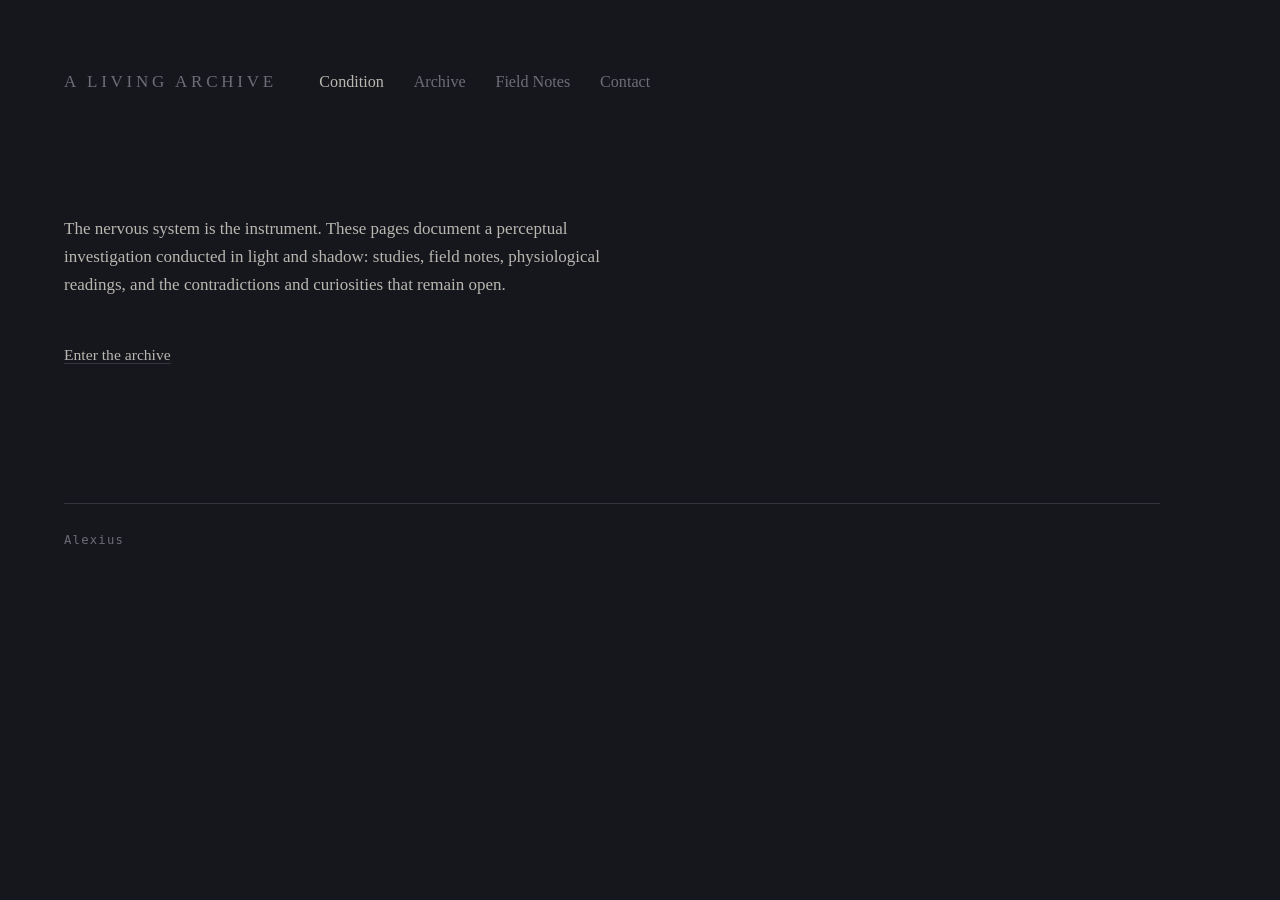
==== index.html @ 34284d42 "Update index.html" ====
<!DOCTYPE html>
<html lang="en">
<head>
  <meta charset="utf-8">
  <meta name="viewport" content="width=device-width, initial-scale=1">
  <meta name="author" content="Your Legal Name">
  <meta name="copyright" content="© 2026 Alexius Odom. All rights reserved.">
  <meta name="rights" content="All content on this site is the intellectual property 
                               of Alexius Odom. Unauthorized reproduction, distribution, 
                               or use is prohibited.">

<!-- © 2026 Alexius Odom. All content, code, and visual material on this site is protected 
  under U.S. copyright law. Unauthorized use is prohibited. 
  -->
  
  <title>A Living Archive</title>
  <link rel="icon" href="assets/favicon.png" type="image/x-icon">
  <link rel="stylesheet" href="style.css">
</head>
<body>
<div class="page">

  <header class="site-head">
    <div class="site-name">A Living Archive</div>
    <nav class="site-nav">
      <a href="index.html" aria-current="page">Condition</a>
      <a href="archive.html">Archive</a>
      <a href="field-notes.html">Field Notes</a>
      <a href="contact.html">Contact</a>
    </nav>
  </header>

  <main class="prose">
    <!-- ONE paragraph. The condition. Keep it simple. -->
    <p>
      The nervous system is the instrument. These pages document a
      perceptual investigation conducted in light and shadow: studies, field
      notes, physiological readings, and the contradictions and curiosities that
      remain open.
    </p>

    <p class="quiet" style="margin-top:2.5rem;">
      <a href="archive.html">Enter the archive</a>
    </p>
  </main>

  <div></div>

  <footer class="site-foot">
    <!-- TODO: your name / year. No copyright theater required,
         but a date grounds a living archive in time. -->
    Alexius
  </footer>

</div>

<div id="cursor" aria-hidden="true"><img src="assets/cursor.png" alt=""></div>
<script src="cursor.js"></script>

</body>
</html>
---- style.css ----
/* ============================================================
      1. NO COLOR. Refuse hue to keep the work focused on the
         archive.

   2. NO CENTER. Content sits left; data sits in the right
      margin much like periphery. Structure encodes the
      finding.

   3. THE AFTERIMAGE. Interactive elements
      brighten quickly on hover and decay SLOWLY after the
      cursor leaves (0.15s in, 4s out). The glow persists after
      contact ends. Two lines of CSS. No JavaScript.
   ============================================================ */


/* ------------------------------------------------------------
   Change here,changes everywhere. */
:root {
  --eigengrau: #16161D;  /* background */
  --recess:    #0E0E13;  /* page footer */
  --bone:      #B9B7B0;  /* body text */
  --lit:       #E8E6DF;  /* hover */
  --ash:       #6E6D76;  /* secondary text, data, captions */
  --veil:      #34343D;  /* hairline rules and borders */

  /* Type. No font downloads — the site depends on nothing.
     Serif stack for prose.
     Monospace stack for instrument data. */
  --prose: "Iowan Old Style", "Palatino Linotype", Palatino, Georgia, serif;
  --data:  ui-monospace, "SF Mono", Menlo, Consolas, monospace;
}


/* ---- RESET (minimal) --------------------------------------- */
* { margin: 0; padding: 0; box-sizing: border-box; }

html { font-size: 17px; }

body {
  background: var(--eigengrau);
  color: var(--bone);
  font-family: var(--prose);
  line-height: 1.65;
  min-height: 100vh;
}


/* ---- THE DRAWN CURSOR --------------------------------------
   Works with cursor.js. The real cursor is hidden ONLY when
   the script confirms it's running — that's what the
   .has-cursor class means. No JS, no hiding: visitors always
   have a cursor. */
:root { --cursor-size: 44px; }

.has-cursor,
.has-cursor * { cursor: none; }

#cursor {
  position: fixed;
  /* Negative offsets center the image on the pointer:
     half of --cursor-size, negated. */
  left: calc(var(--cursor-size) / -2);
  top:  calc(var(--cursor-size) / -2);
  width: var(--cursor-size);
  pointer-events: none;          /* never blocks a click */
  transform: translate(-999px, -999px);  /* parked until first move */
  will-change: transform;
  z-index: 999;
}

#cursor img {
  display: block;
  width: 100%;
  transition: transform 0.12s linear, filter 0.4s ease-out;
  will-change: transform, filter;
}

/* ALTERNATIVE — constant slow spin instead of direction-
   following: the circle reads as continuously being redrawn.
   To try it: uncomment this block. (cursor.js's rotation will
   be overridden by the animation; tracking still works.)
@keyframes redraw { to { transform: rotate(360deg); } }
#cursor img { animation: redraw 14s linear infinite; transition: none; }
*/

/* Reduced motion: position tracking stays (it IS the cursor),
   rotation flourishes go. */
@media (prefers-reduced-motion: reduce) {
  #cursor img { transition: none; animation: none; }
}

a {
  color: var(--bone);
  text-decoration: none;
  border-bottom: 1px solid var(--veil);
  transition: color 4s ease-out, border-color 4s ease-out;
}
a:hover {
  color: var(--lit);
  border-color: var(--ash);
  transition: color 0.15s ease-in, border-color 0.15s ease-in;
}

a:focus-visible {
  outline: 1px solid var(--bone);
  outline-offset: 3px;
}

@media (prefers-reduced-motion: reduce) {
  a, a:hover { transition: none; }
}


/* ---- PAGE FRAME --------------------------------------------
   One grid: a prose column (left, capped at a readable measure)
   and a periphery column (right) that most pages leave empty.
 */

.page {
  display: grid;
  grid-template-columns: minmax(0, 34em) minmax(10em, 1fr);
  gap: 3rem;
  padding: 4rem 5vw 6rem;
  max-width: 72rem;
}

/* On narrow screens the periphery folds under the prose. */
@media (max-width: 44rem) {
  .page { grid-template-columns: 1fr; padding: 2.5rem 6vw 4rem; }
}


/* ---- HEADER / NAV ------------------------------------------ */
.site-head {
  grid-column: 1 / -1;          /* spans both columns */
  display: flex;
  flex-wrap: wrap;
  align-items: baseline;
  gap: 0.5rem 2.5rem;
  margin-bottom: 4rem;
}

.site-name {
  font-size: 1rem;
  font-weight: normal;
  letter-spacing: 0.22em;
  text-transform: uppercase;
  color: var(--ash);
}

.site-nav { display: flex; gap: 1.75rem; }

.site-nav a { border-bottom: none; font-size: 0.95rem; color: var(--ash); }
.site-nav a:hover { color: var(--lit); }
.site-nav a[aria-current="page"] { color: var(--bone); }


/* ---- PROSE ------------------------------------------------- */
h1 {
  font-weight: normal;
  font-size: 1.55rem;
  letter-spacing: 0.01em;
  margin-bottom: 2.2rem;
  color: var(--bone);
}

.prose p + p { margin-top: 1.2em; }

.quiet { color: var(--ash); font-size: 0.92rem; }


/* ---- ARCHIVE ENTRIES ---------------------------------------
   One <article class="study"> per study. The layout inside an
   entry repeats the page logic: note on the left, instrument
   data in the periphery. */
.study {
  grid-column: 1 / -1;
  display: grid;
  grid-template-columns: minmax(0, 34em) minmax(10em, 1fr);
  gap: 1rem 3rem;
  padding: 3rem 0;
  border-top: 1px solid var(--veil);
}

/* Can delete if the images are still clickable */

.non-clickable {
    pointer-events: none;
}

figure {
    position: relative;
    display: inline-block;
}

figure::after {
    content: "";
    position: absolute;
    top: 0;
    left: 0;
    width: 100%;
    /* Leaves the figcaption text clickable underneath the image box */
    height: calc(100% - 2em); 
    z-index: 10;
}

document.addEventListener('contextmenu', function(e) {
  e.preventDefault();
});

/* Can delete if the images are still clickable */

      
@media (max-width: 44rem) {
  .study { grid-template-columns: 1fr; }
}

.study-head {
  grid-column: 1 / -1;
  display: flex;
  align-items: baseline;
  gap: 1.5rem;
  margin-bottom: 1.2rem;
}

.study-number {
  font-family: var(--data);
  font-size: 0.9rem;
  color: var(--bone);
  letter-spacing: 0.08em;
}

.study-date { font-family: var(--data); font-size: 0.8rem; color: var(--ash); }

/* Images sit in a slightly deeper shadow so their
   own light reads against it. */
.study figure {
  grid-column: 1;
  background: var(--recess);
  padding: 1rem;
  margin-bottom: 1rem;
}

.study img { display: block; width: 100%; height: auto; }

.study figcaption {
  font-family: var(--data);
  font-size: 0.75rem;
  color: var(--ash);
  padding-top: 0.7rem;
}

.study audio { width: 100%; margin-top: 0.6rem; }

/* The body of the entry. */
.study .note { grid-column: 1; }

/* THE PERIPHERY — instrument data as marginalia.
   A definition list: <dt> is the label, <dd> is the reading. */
.periphery {
  grid-column: 2;
  grid-row: 2 / span 3;      /* runs alongside figure + note */
  font-family: var(--data);
  font-size: 0.78rem;
  line-height: 1.9;
  color: var(--ash);
  align-self: start;
  border-left: 1px solid var(--veil);
  padding-left: 1.2rem;
}

@media (max-width: 44rem) {
  .periphery { grid-column: 1; grid-row: auto; border-left: none; padding-left: 0; }
}

.periphery dt {
  text-transform: uppercase;
  letter-spacing: 0.14em;
  font-size: 0.66rem;
  margin-top: 0.9rem;
}

.periphery dd { color: var(--bone); }

/* An open contradiction attached to an entry. Not an error —
   load-bearing structure. Set apart, unresolved. */
.contradiction {
  grid-column: 1;
  margin-top: 1.4rem;
  padding-left: 1.2rem;
  border-left: 1px solid var(--ash);
  color: var(--ash);
  font-size: 0.92rem;
}


/* ---- FOOTER ------------------------------------------------ */
.site-foot {
  grid-column: 1 / -1;
  margin-top: 5rem;
  padding-top: 1.5rem;
  border-top: 1px solid var(--veil);
  font-family: var(--data);
  font-size: 0.72rem;
  letter-spacing: 0.1em;
  color: var(--ash);
}
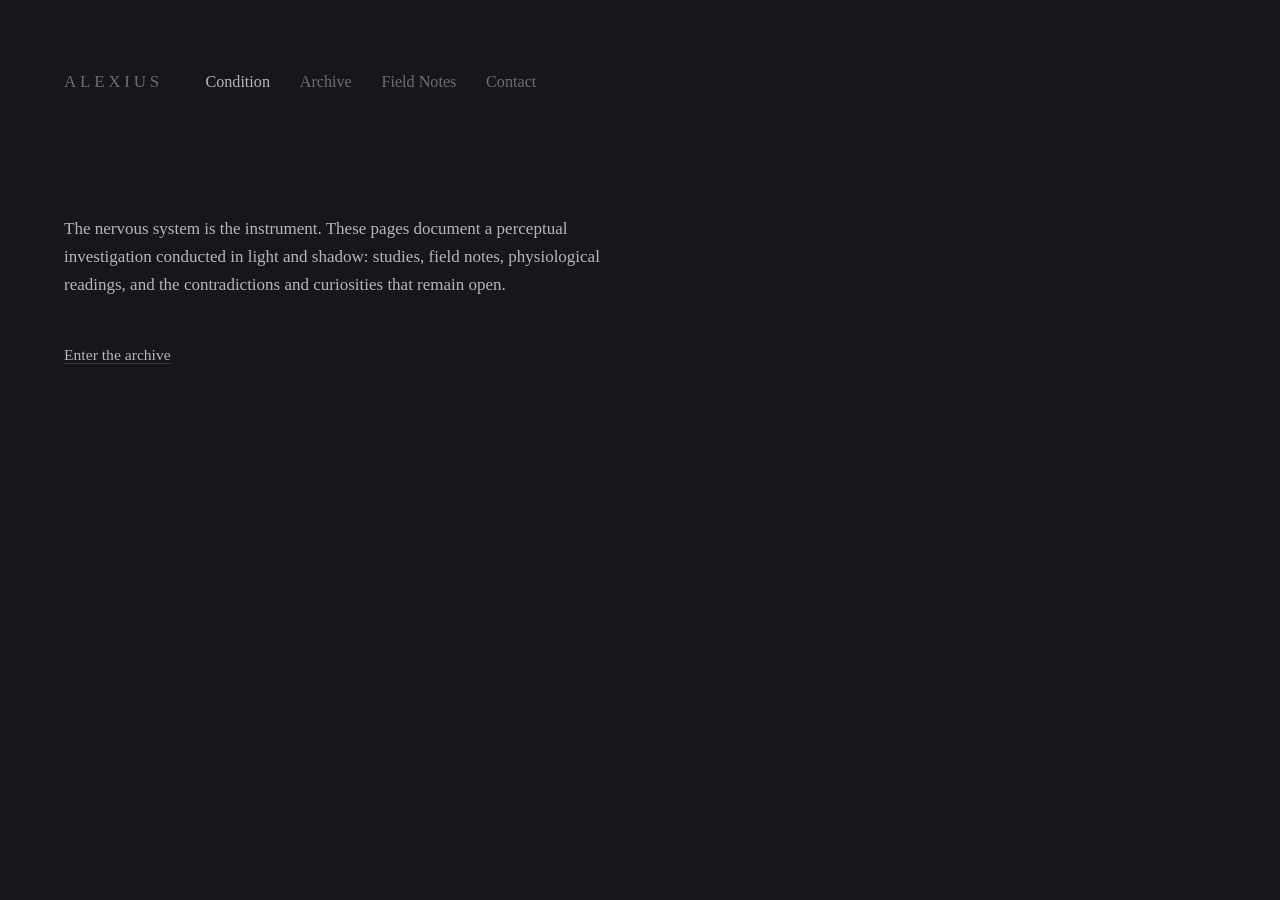
==== commit c8f0ebbb: "Update index.html" ====
--- a/index.html
+++ b/index.html
@@ -21,7 +21,7 @@
 <div class="page">
 
   <header class="site-head">
-    <div class="site-name">A Living Archive</div>
+    <div class="site-name">Alexius</div>
     <nav class="site-nav">
       <a href="index.html" aria-current="page">Condition</a>
       <a href="archive.html">Archive</a>
@@ -46,12 +46,6 @@
 
   <div></div>
 
-  <footer class="site-foot">
-    <!-- TODO: your name / year. No copyright theater required,
-         but a date grounds a living archive in time. -->
-    Alexius
-  </footer>
-
 </div>
 
 <div id="cursor" aria-hidden="true"><img src="assets/cursor.png" alt=""></div>
--- a/style.css
+++ b/style.css
@@ -182,11 +182,9 @@
   border-top: 1px solid var(--veil);
 }
 
-/* Can delete if the images are still clickable */
-
-.non-clickable {
-    pointer-events: none;
-}
+/*------------------------
+
+Can delete if the images are still clickable */
 
 figure {
     position: relative;
@@ -199,16 +197,14 @@
     top: 0;
     left: 0;
     width: 100%;
-    /* Leaves the figcaption text clickable underneath the image box */
-    height: calc(100% - 2em); 
+    height: calc(100% - 2em);
     z-index: 10;
-}
-
-document.addEventListener('contextmenu', function(e) {
-  e.preventDefault();
-});
-
-/* Can delete if the images are still clickable */
+    pointer-events: auto;
+}
+
+/* Can delete if the images are still clickable 
+
+--------------------------*/
 
       
 @media (max-width: 44rem) {
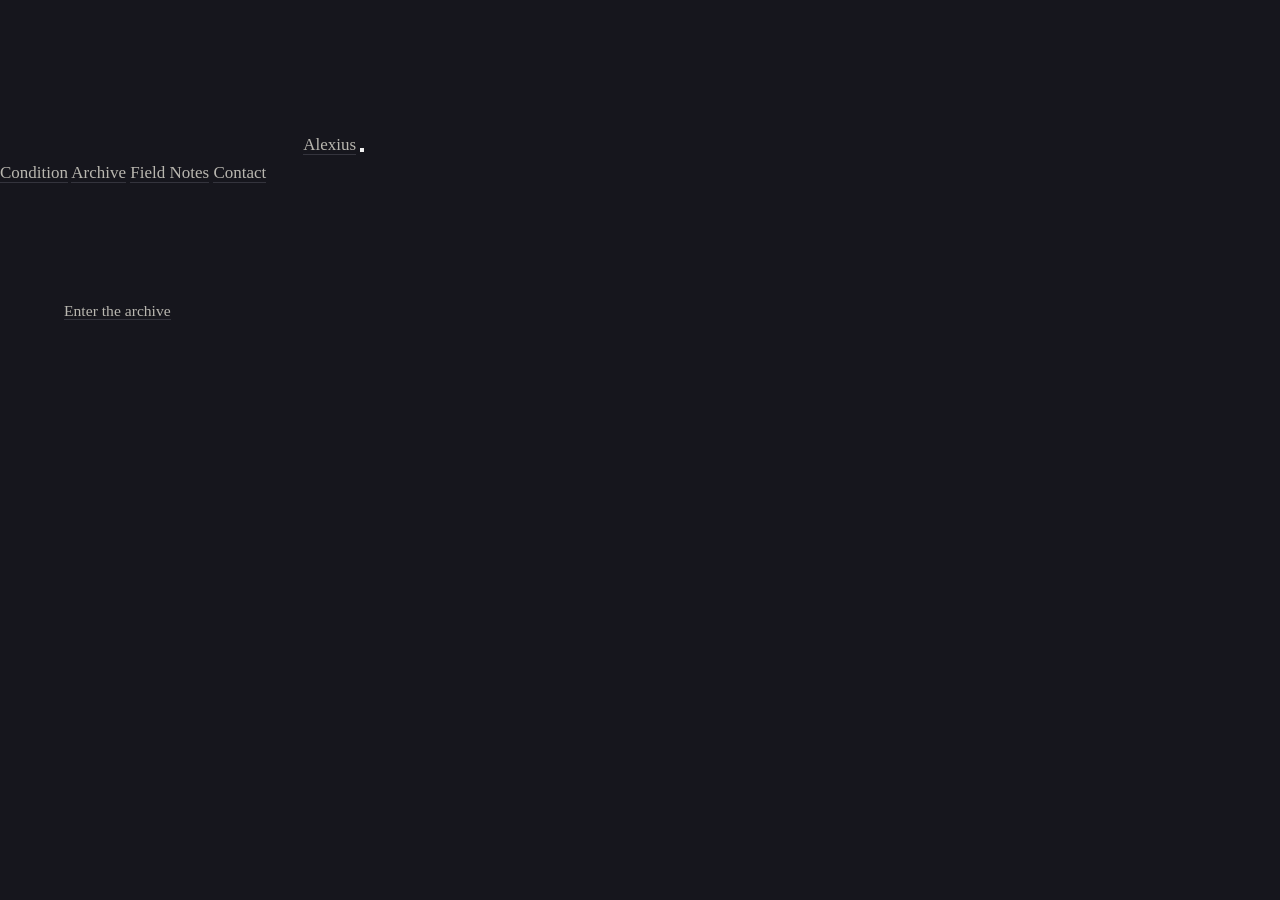
==== commit 1ea0034f: "Update index.html" ====
--- a/index.html
+++ b/index.html
@@ -3,7 +3,7 @@
 <head>
   <meta charset="utf-8">
   <meta name="viewport" content="width=device-width, initial-scale=1">
-  <meta name="author" content="Your Legal Name">
+  <meta name="author" content="Alexius Odom">
   <meta name="copyright" content="© 2026 Alexius Odom. All rights reserved.">
   <meta name="rights" content="All content on this site is the intellectual property 
                                of Alexius Odom. Unauthorized reproduction, distribution, 
@@ -13,31 +13,34 @@
   under U.S. copyright law. Unauthorized use is prohibited. 
   -->
   
-  <title>A Living Archive</title>
+  <title>Alexius</title>
   <link rel="icon" href="assets/favicon.png" type="image/x-icon">
   <link rel="stylesheet" href="style.css">
+   <link rel="stylesheet" href="interference.css">
 </head>
 <body>
+
+<canvas id="field-canvas" aria-hidden="true"></canvas>
+
+<a href="index.html" id="site-title">Alexius</a>
+
+<button id="veil-btn" type="button"
+        aria-label="Shift the field"
+        aria-expanded="false"
+        aria-controls="centre-nav"></button>
+
+<nav id="centre-nav" aria-label="Site">
+  <a href="index.html" aria-current="page">Condition</a>
+  <a href="archive.html">Archive</a>
+  <a href="field-notes.html">Field Notes</a>
+  <a href="contact.html">Contact</a>
+</nav>
+
+<div id="invert-veil" aria-hidden="true"></div>
+  
 <div class="page">
 
-  <header class="site-head">
-    <div class="site-name">Alexius</div>
-    <nav class="site-nav">
-      <a href="index.html" aria-current="page">Condition</a>
-      <a href="archive.html">Archive</a>
-      <a href="field-notes.html">Field Notes</a>
-      <a href="contact.html">Contact</a>
-    </nav>
-  </header>
-
   <main class="prose">
-    <!-- ONE paragraph. The condition. Keep it simple. -->
-    <p>
-      The nervous system is the instrument. These pages document a
-      perceptual investigation conducted in light and shadow: studies, field
-      notes, physiological readings, and the contradictions and curiosities that
-      remain open.
-    </p>
 
     <p class="quiet" style="margin-top:2.5rem;">
       <a href="archive.html">Enter the archive</a>
@@ -50,6 +53,7 @@
 
 <div id="cursor" aria-hidden="true"><img src="assets/cursor.png" alt=""></div>
 <script src="cursor.js"></script>
+<script src="interference.js"></script>
 
 </body>
 </html>
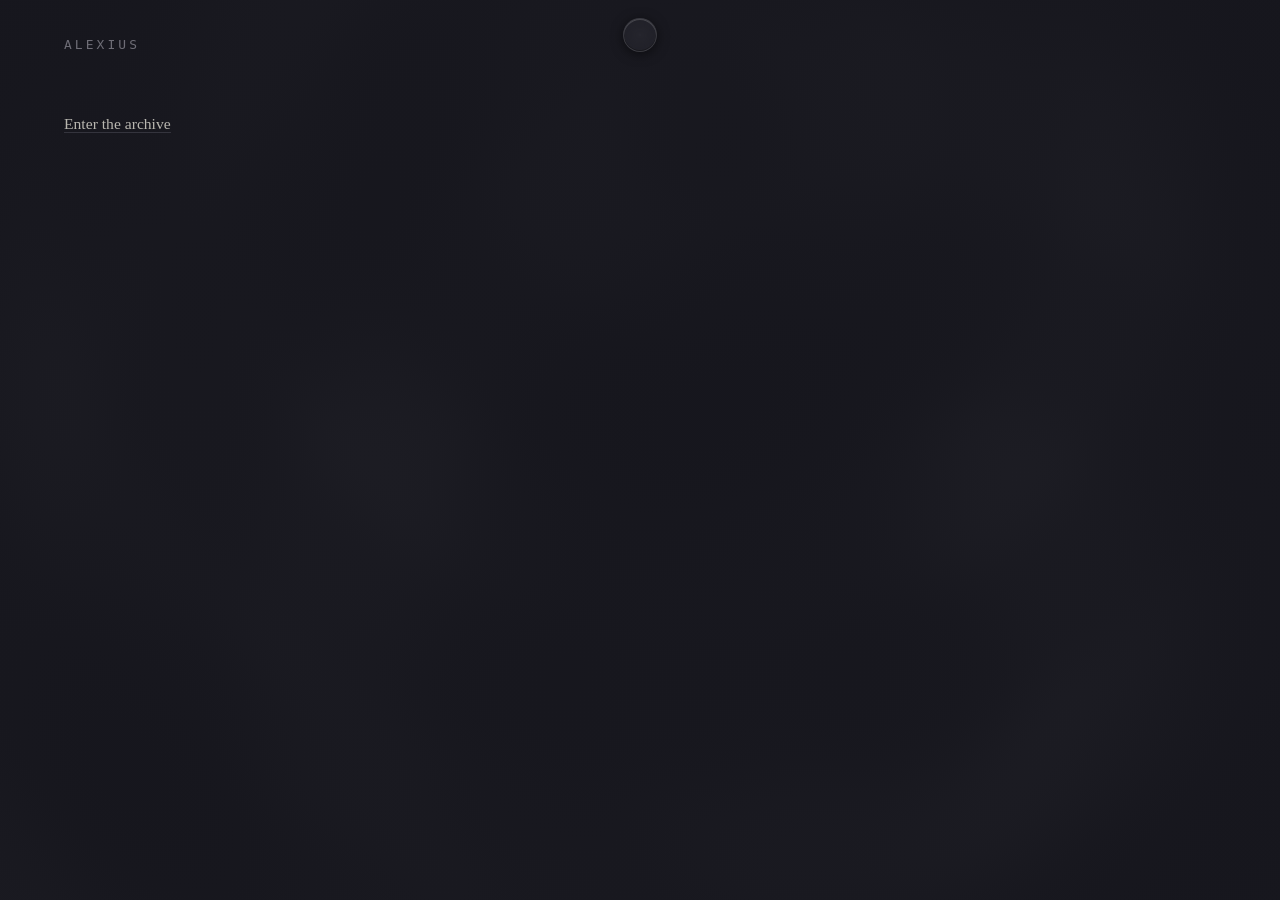
==== commit c8e5e81b: "Update index.html" ====
--- a/index.html
+++ b/index.html
@@ -54,6 +54,7 @@
 <div id="cursor" aria-hidden="true"><img src="assets/cursor.png" alt=""></div>
 <script src="cursor.js"></script>
 <script src="interference.js"></script>
+<script src="deep-zoom.js?v=1"></script>
 
 </body>
 </html>
--- a/style.css
+++ b/style.css
@@ -181,31 +181,6 @@
   padding: 3rem 0;
   border-top: 1px solid var(--veil);
 }
-
-/*------------------------
-
-Can delete if the images are still clickable */
-
-figure {
-    position: relative;
-    display: inline-block;
-}
-
-figure::after {
-    content: "";
-    position: absolute;
-    top: 0;
-    left: 0;
-    width: 100%;
-    height: calc(100% - 2em);
-    z-index: 10;
-    pointer-events: auto;
-}
-
-/* Can delete if the images are still clickable 
-
---------------------------*/
-
       
 @media (max-width: 44rem) {
   .study { grid-template-columns: 1fr; }
--- a/interference.css
+++ b/interference.css
@@ -0,0 +1,431 @@
+/* interference.css — v6 */
+/* ============================================================
+   interference.css
+   Loads AFTER style.css. Additive only — redefines nothing
+   from your palette.
+
+   Layer order (z-index), lowest first:
+     -1   #field-canvas    the interference field
+      0   page content
+    999   #cursor          your drawn cursor
+   8000   #centre-nav      inverts with the page
+   8200   #site-title / #page-title
+   9000   #invert-veil     the inversion itself
+   9100   #veil-btn        never inverted; mirrors state itself
+   ============================================================ */
+
+
+/* ---- THE FIELD --------------------------------------------- */
+#field-canvas {
+  position: fixed;
+  inset: 0;
+  width: 100%;
+  height: 100%;
+  display: block;
+  z-index: -1;
+  pointer-events: none;
+}
+
+
+/* ---- THE TWO MARKS -----------------------------------------
+   Name left, page right. Both on the same baseline, both in the
+   data font — they are instrument labels, not headings. The
+   name shares its left edge (5vw) with the standing line at the
+   bottom of the page, so the left margin holds one axis. */
+#site-title,
+#page-title {
+  position: fixed;
+  top: 2rem;
+  z-index: 8200;
+  margin: 0;
+  font-family: var(--data);
+  font-size: 0.76rem;
+  font-weight: normal;
+  letter-spacing: 0.24em;
+  text-transform: uppercase;
+  color: var(--ash);
+  border-bottom: none;
+}
+#site-title { left: 5vw; }
+#page-title { right: 5vw; text-align: right; }
+#site-title:hover { color: var(--lit); }
+
+/* The descriptive line, if you keep one. Delete the element to
+   drop it — nothing else depends on it. */
+#page-note {
+  position: fixed;
+  top: 3.6rem;
+  right: 5vw;
+  z-index: 8200;
+  max-width: 20em;
+  text-align: right;
+  font-family: var(--data);
+  font-size: 0.64rem;
+  line-height: 1.7;
+  letter-spacing: 0.06em;
+  color: var(--ash);
+  opacity: 0.55;
+  pointer-events: none;
+}
+
+@media (max-width: 44rem) {
+  #site-title, #page-title { left: 6vw; right: 6vw; font-size: 0.66rem; }
+  #page-note { display: none; }
+}
+
+
+/* ---- THE BUTTON --------------------------------------------
+   Above the veil, so it is never inverted by it; it mirrors the
+   state itself, which means hover always shows you the state you
+   are about to enter. */
+#veil-btn {
+  position: fixed;
+  top: 1.05rem;
+  left: 50%;
+  transform: translateX(-50%);
+  z-index: 9100;
+
+  width: 34px;
+  height: 34px;
+  padding: 0;
+  border-radius: 50%;
+  border: 1px solid rgba(255,255,255,0.11);
+
+  background: rgba(255,255,255,0.045);
+  -webkit-backdrop-filter: blur(7px) saturate(115%);
+  backdrop-filter: blur(7px) saturate(115%);
+   
+  box-shadow:
+    inset 0 1px 0 rgba(255,255,255,0.17),
+    inset 0 -1px 0 rgba(0,0,0,0.30),
+    0 2px 12px rgba(0,0,0,0.55);
+  transition: filter 500ms ease;
+}
+.has-cursor #veil-btn { cursor: none; }
+#veil-btn.is-inverted       { filter: invert(1); }
+#veil-btn:hover             { filter: invert(1); }
+#veil-btn.is-inverted:hover { filter: none; }
+#veil-btn:focus-visible { outline: 1px solid var(--bone); outline-offset: 4px; }
+
+
+/* ---- THE VEIL ----------------------------------------------
+   The filtered element scales; it is never clipped. clip-path is
+   a binary boundary by definition, so it can never feather — the
+   soft edge has to come from a mask instead. scale() is also
+   composited on the GPU and never touches layout.
+
+   invert(1) alone sent your soft greens to electric magenta.
+   Grayscale killed that, but it also killed the point: a negative
+   afterimage IS a complementary hue, which is the thing the whole
+   practice is about. saturate(0.62) keeps the complement and
+   drops the chroma to where an afterimage actually presents.
+   hue-rotate(-8deg) corrects for perceptual complements not
+   sitting exactly 180 degrees apart in sRGB.
+
+   Tune saturate: toward 0.4 if it shouts, toward 0.85 if timid. */
+#invert-veil {
+  position: fixed;
+  inset: 0;
+  z-index: 9000;
+  pointer-events: none;
+  overflow: hidden;
+}
+#invert-veil::before {
+  content: "";
+  position: absolute;
+  left: 50%;
+  top: 35px;
+  width: 260vmax;
+  height: 260vmax;
+  margin: -130vmax 0 0 -130vmax;
+  border-radius: 50%;
+
+  -webkit-backdrop-filter: invert(1) saturate(0.62) hue-rotate(-8deg);
+  backdrop-filter: invert(1) saturate(0.62) hue-rotate(-8deg);
+
+  /* THE FILTER WIDTH. Opaque core to 70% of the radius, feathering
+     to nothing at the rim. Lower the 70% to soften further. */
+  -webkit-mask-image: radial-gradient(closest-side, #000 70%, transparent 100%);
+  mask-image: radial-gradient(closest-side, #000 70%, transparent 100%);
+
+  /* 0.001 rather than 0: the layer is never destroyed and rebuilt
+     mid-animation. */
+  transform: scale(0.001);
+  transition: transform 2000ms cubic-bezier(.42, 0, .28, 1);
+}
+#invert-veil.on::before      { transform: scale(1); }
+#invert-veil.no-anim::before { transition: none; }
+
+
+/* ---- CENTRE NAV -------------------------------------------- */
+#centre-nav {
+  position: fixed;
+  inset: 0;
+  z-index: 8000;
+  display: flex;
+  flex-direction: column;
+  align-items: center;
+  justify-content: center;
+  gap: 1.5rem;
+  opacity: 0;
+  pointer-events: none;
+  transition: opacity 1100ms ease;
+}
+#centre-nav.open { opacity: 1; pointer-events: auto; }
+
+#centre-nav a {
+  font-family: var(--data);
+  font-size: 0.9rem;
+  letter-spacing: 0.26em;
+  text-transform: uppercase;
+  color: var(--ash);
+  border-bottom: none;
+  opacity: 0;
+  transform: translateY(9px);
+  transition: opacity 900ms ease, transform 900ms ease, color 0.15s ease-in;
+}
+#centre-nav.open a { opacity: 1; transform: none; }
+#centre-nav a:hover { color: var(--lit); }
+#centre-nav a[aria-current="page"] { color: var(--bone); }
+
+#centre-nav.open a:nth-child(1) { transition-delay: 300ms; }
+#centre-nav.open a:nth-child(2) { transition-delay: 440ms; }
+#centre-nav.open a:nth-child(3) { transition-delay: 580ms; }
+#centre-nav.open a:nth-child(4) { transition-delay: 720ms; }
+#centre-nav.open a:nth-child(5) { transition-delay: 860ms; }
+
+/* The nav opens where the work is, so the work withdraws while
+   it is open rather than being covered by it. Reading and
+   navigating are two states, not one crowded one. */
+.fn-stage,
+.page,
+.fn-foot {
+  transition: opacity 1000ms ease, filter 1000ms ease;
+}
+body.nav-open .fn-stage,
+body.nav-open .page,
+body.nav-open .fn-foot {
+  opacity: 0.08;
+  filter: blur(2px);
+  pointer-events: none;
+}
+
+
+/* ---- BLOOM -------------------------------------------------
+   JS drives filter and text-shadow. Both paint outside the box
+   without reflowing anything. Your 4s afterimage decay on colour
+   still runs underneath, on different properties: the bloom is
+   what happens during contact, the afterimage is what remains
+   after it. */
+.prose a,
+.fn-entry a,
+a.bloom {
+  position: relative;
+  will-change: filter, text-shadow;
+}
+
+
+/* ---- SECTION HEADING ---------------------------------------
+   #page-title is the h1 on every page now, so a heading inside
+   the content is an h2. This carries the weight the old h1 had
+   in style.css. */
+.prose h2 {
+  grid-column: 1 / -1;
+  font-weight: normal;
+  font-size: 1.55rem;
+  letter-spacing: 0.01em;
+  margin-bottom: 2.2rem;
+  color: var(--bone);
+}
+
+
+/* ---- THE STAGE ---------------------------------------------
+   Two states, deliberately.
+
+   Without JS the stage is inert: entries stack and the page
+   scrolls, exactly as before. This is the same contract
+   cursor.js makes — if the script fails, nothing is lost.
+
+   With JS the script adds .is-live and one entry is held at a
+   time. Every entry is absolutely centred in both cases, so
+   moving between them changes opacity only. Nothing reflows. */
+.fn-stage {
+  position: relative;
+  padding: 7rem 5vw 6rem;
+}
+
+.fn-entry img,
+.fn-entry video { display: block; max-width: 100%; height: auto; margin: 0 auto; }
+.fn-entry audio { display: block; width: 100%; }
+
+/* -- inert (no JS) -- */
+.fn-stage:not(.is-live) .fn-entry {
+  width: min(86vw, 34em);
+  margin: 0 0 5rem;
+  padding-top: 2rem;
+  border-top: 1px solid var(--veil);
+}
+
+/* -- live --
+   Fixed height, not min-height: the stage is exactly the viewport
+   and cannot grow, so the page never scrolls. Everything inside
+   is capped to fit rather than being allowed to push past. */
+.fn-stage.is-live {
+  height: 100vh;
+  height: 100svh;
+  padding: 0;
+  overflow: hidden;
+  touch-action: pan-y;
+}
+.has-cursor .fn-stage.is-live { cursor: none; }
+
+.fn-stage.is-live .fn-entry {
+  position: absolute;
+  left: 50%;
+  top: 50%;
+  transform: translate(-50%, -50%);
+  width: min(86vw, 34em);
+  max-height: 72vh;
+  overflow-y: auto;
+  opacity: 0;
+  pointer-events: none;
+  z-index: 1;
+  transition: opacity 900ms ease;
+}
+.fn-stage.is-live .fn-entry.current {
+  opacity: 1;
+  pointer-events: auto;
+  z-index: 2;
+}
+/* 60vh leaves a clear band beneath the work for the standing
+   line, so the two never sit level with each other. */
+.fn-stage.is-live .fn-entry img,
+.fn-stage.is-live .fn-entry video { max-height: 60vh; width: auto; }
+
+/* The adjacent entry, ghosted in when the pointer nears an edge.
+   That is the whole affordance: no arrow, no counter, no
+   instruction. The space shows you where it opens. */
+.fn-ghost {
+  position: absolute;
+  top: 50%;
+  width: min(34vw, 20em);
+  transform: translateY(-50%);
+  opacity: 0;
+  pointer-events: none;
+  filter: blur(3px);
+  transition: opacity 800ms ease;
+  z-index: 0;
+}
+.fn-ghost.left  { left: 2vw; }
+.fn-ghost.right { right: 2vw; }
+.fn-ghost.lit   { opacity: 0.09; }
+.fn-ghost img,
+.fn-ghost video { display: block; width: 100%; height: auto; }
+
+/* On touch the ghost is dropped — swipe is the affordance there,
+   and it is already native. */
+@media (max-width: 44rem) {
+  .fn-ghost { display: none; }
+  .fn-stage.is-live .fn-entry { width: 88vw; }
+}
+
+/* The standing line, beneath the work rather than beside it.
+   The entry above is capped at 60vh so the two never meet. */
+.fn-foot {
+  position: fixed;
+  left: 50%;
+  transform: translateX(-50%);
+  bottom: 1.4rem;
+  z-index: 8100;
+  font-family: var(--data);
+  font-size: 0.68rem;
+  letter-spacing: 0.14em;
+  color: var(--ash);
+  text-align: center;
+  white-space: nowrap;
+  pointer-events: none;
+}
+@media (max-width: 44rem) {
+  .fn-foot { font-size: 0.54rem; letter-spacing: 0.1em; }
+}
+
+
+/* ---- ZOOM ---------------------------------------------------
+   Sits above the content and the nav, below the veil — so a
+   zoomed image inverts with everything else when the button is
+   pressed. The layer has no background of its own: the page
+   withdraws behind it instead, so the interference field stays
+   visible around the image rather than being covered by a slab.
+
+   Three seconds each way. Opacity and scale run together on the
+   same curve, so the image surfaces rather than arrives. */
+#zoom-layer {
+  position: fixed;
+  inset: 0;
+  z-index: 8600;
+  display: flex;
+  align-items: center;
+  justify-content: center;
+  opacity: 0;
+  pointer-events: none;
+  transition: opacity 3000ms ease;
+}
+#zoom-layer.on { opacity: 1; pointer-events: auto; }
+.has-cursor #zoom-layer { cursor: none; }
+
+#zoom-layer img {
+  display: block;
+  max-width: 92vw;
+  max-height: 92vh;
+  transform: scale(0.86);
+  transition: transform 3000ms cubic-bezier(.22, .61, .36, 1);
+  will-change: transform;
+}
+#zoom-layer.on img { transform: scale(1); }
+
+/* Same withdrawal as the nav, deeper and softer. */
+body.zoom-open .fn-stage,
+body.zoom-open .page,
+body.zoom-open .fn-foot {
+  opacity: 0.06;
+  filter: blur(3px);
+  pointer-events: none;
+}
+
+/* The drawn cursor was at 999, which put it beneath the nav and
+   would have put it beneath a zoomed image. Above both now, and
+   still below the veil so it keeps inverting. */
+#cursor { z-index: 8900; }
+
+/* The archive figure is now a zoom target, so it should read as
+   one. The overlay in style.css still blocks the image itself;
+   the listener sits on the figure and fires through it. */
+.study figure { cursor: zoom-in; }
+.has-cursor .study figure { cursor: none; }
+
+
+/* ---- IMAGE HANDLING ----------------------------------------
+   Replaces the figure::after overlay, which only ever applied on
+   pages using <figure> — Field Notes never did. Right-click is
+   blocked in JS. Neither stops devtools; nothing does. */
+img, video {
+  -webkit-user-drag: none;
+  -webkit-touch-callout: none;
+  user-select: none;
+}
+
+
+/* ---- REDUCED MOTION ----------------------------------------
+   The field freezes to a still frame (handled in JS) and bloom
+   is disabled. The inversion stays: it is a luminance change,
+   not motion, and it is the point of the button. */
+@media (prefers-reduced-motion: reduce) {
+  #centre-nav,
+  #centre-nav a,
+  .fn-entry,
+  .fn-ghost,
+  .fn-stage,
+  #zoom-layer,
+  #zoom-layer img,
+  .page { transition-duration: 1ms; }
+}
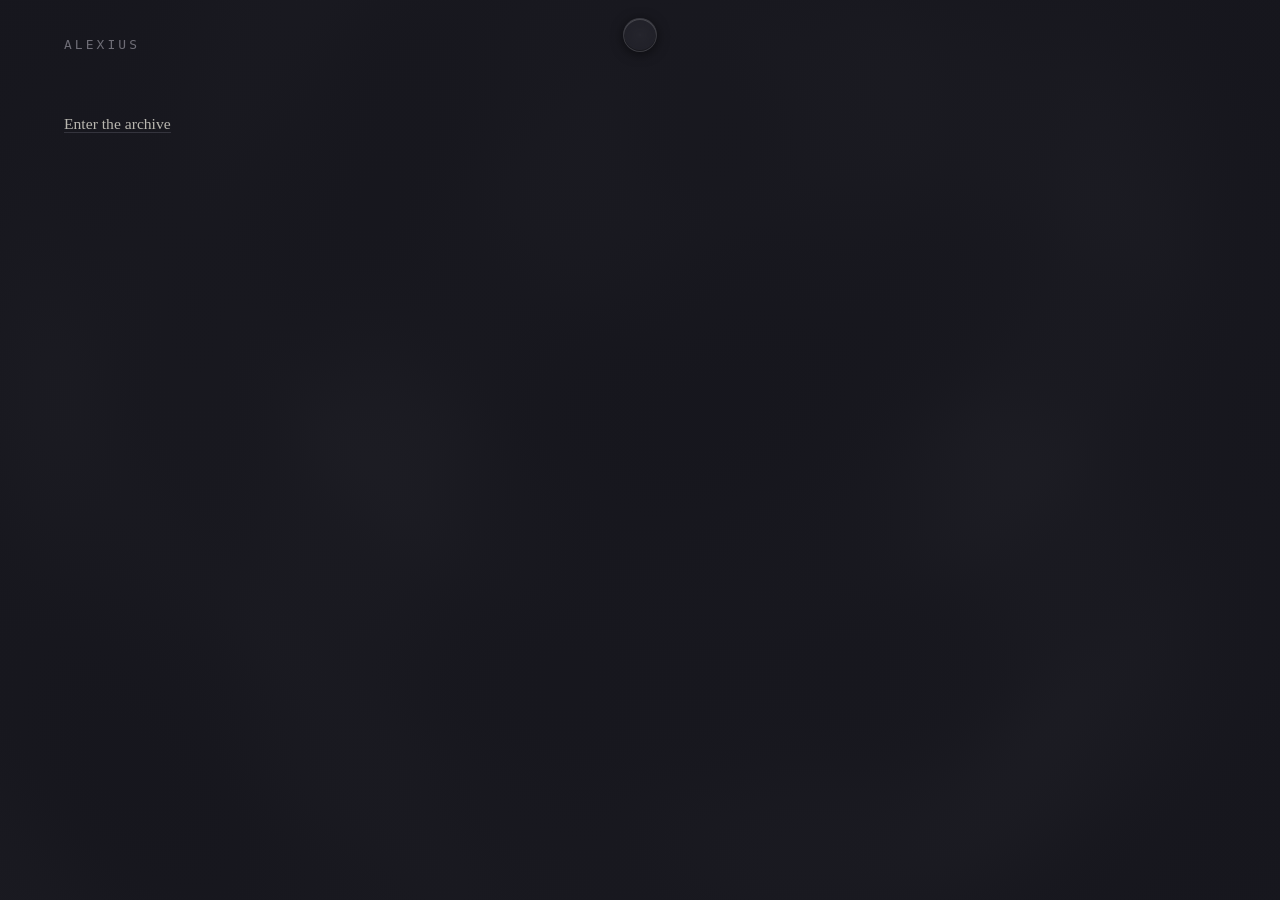
==== commit 0dbb62ad: "Update index.html" ====
--- a/index.html
+++ b/index.html
@@ -33,6 +33,7 @@
   <a href="index.html" aria-current="page">Condition</a>
   <a href="archive.html">Archive</a>
   <a href="field-notes.html">Field Notes</a>
+  <a href="field-drift.html">Field Drift</a>
   <a href="contact.html">Contact</a>
 </nav>
 
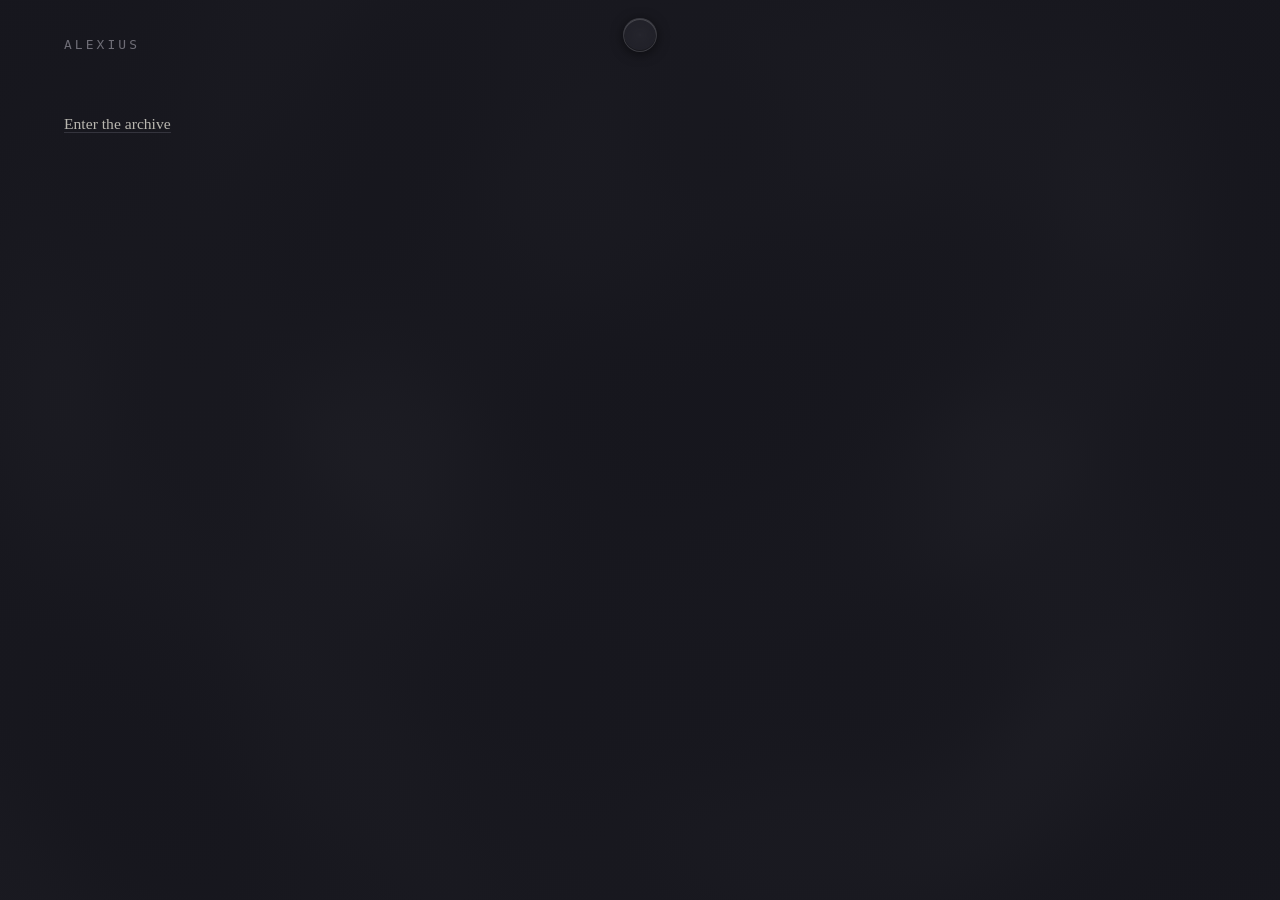
==== commit 7daa2699: "Update index.html" ====
--- a/index.html
+++ b/index.html
@@ -4,14 +4,12 @@
   <meta charset="utf-8">
   <meta name="viewport" content="width=device-width, initial-scale=1">
   <meta name="author" content="Alexius Odom">
-  <meta name="copyright" content="© 2026 Alexius Odom. All rights reserved.">
-  <meta name="rights" content="All content on this site is the intellectual property 
-                               of Alexius Odom. Unauthorized reproduction, distribution, 
-                               or use is prohibited.">
+  <meta name="copyright" content="© 2026 Alexius Odom. Images, recordings, writing, and studies: all rights reserved.">
 
-<!-- © 2026 Alexius Odom. All content, code, and visual material on this site is protected 
-  under U.S. copyright law. Unauthorized use is prohibited. 
-  -->
+  <!-- © 2026 Alexius Odom. The images, recordings, writing, and studies on this
+     site are Alexius Odom's and are protected under U.S. copyright law.
+     Unauthorized use is prohibited. The site's code was written with a
+     large language model, under Alexius Odom's direction, and tuned by hand. -->
   
   <title>Alexius</title>
   <link rel="icon" href="assets/favicon.png" type="image/x-icon">
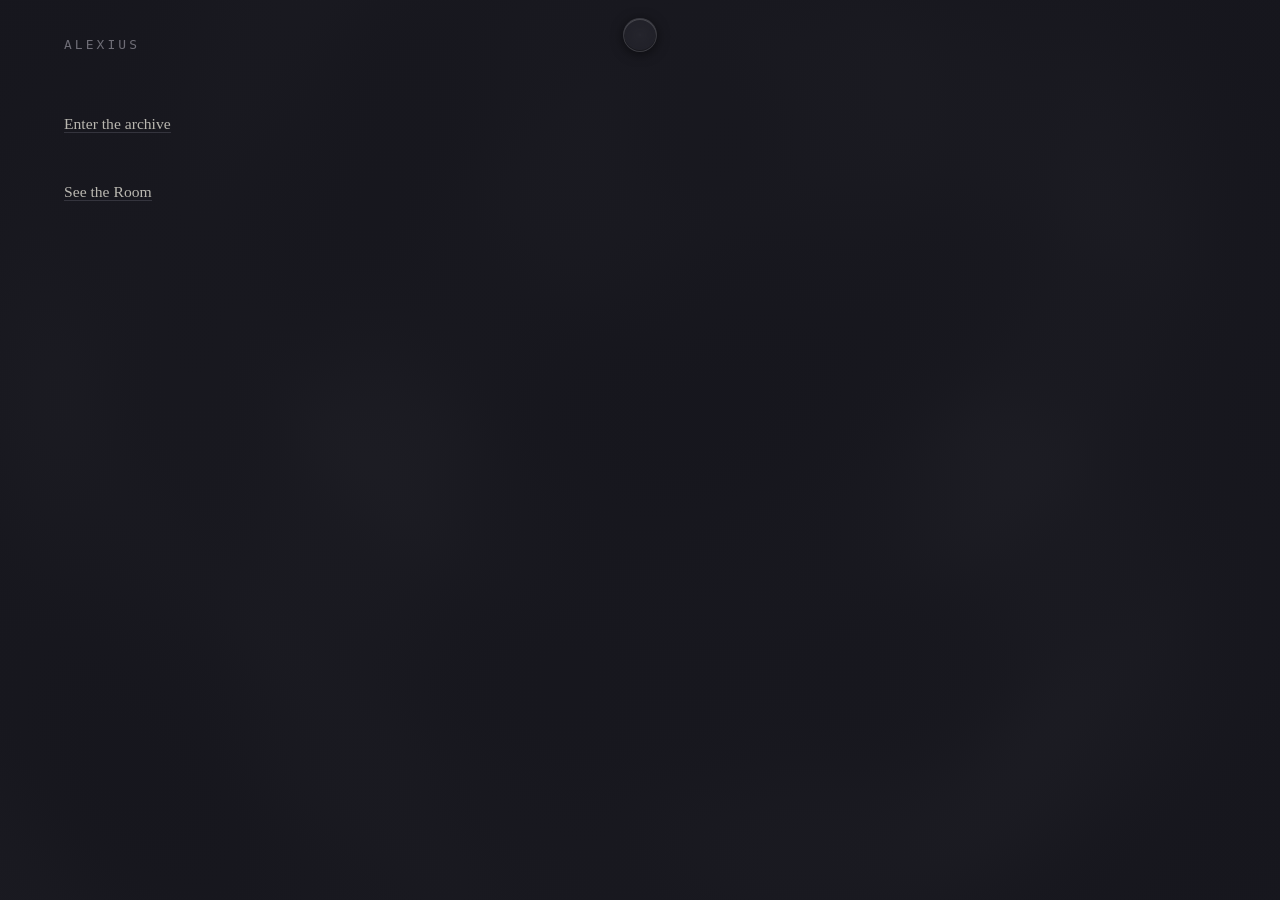
==== commit 9213d5e6: "Update index.html" ====
--- a/index.html
+++ b/index.html
@@ -44,6 +44,10 @@
     <p class="quiet" style="margin-top:2.5rem;">
       <a href="archive.html">Enter the archive</a>
     </p>
+
+     <p class="quiet" style="margin-top:2.5rem;">
+      <a href="room-color.html">See the Room</a>
+    </p>
   </main>
 
   <div></div>
